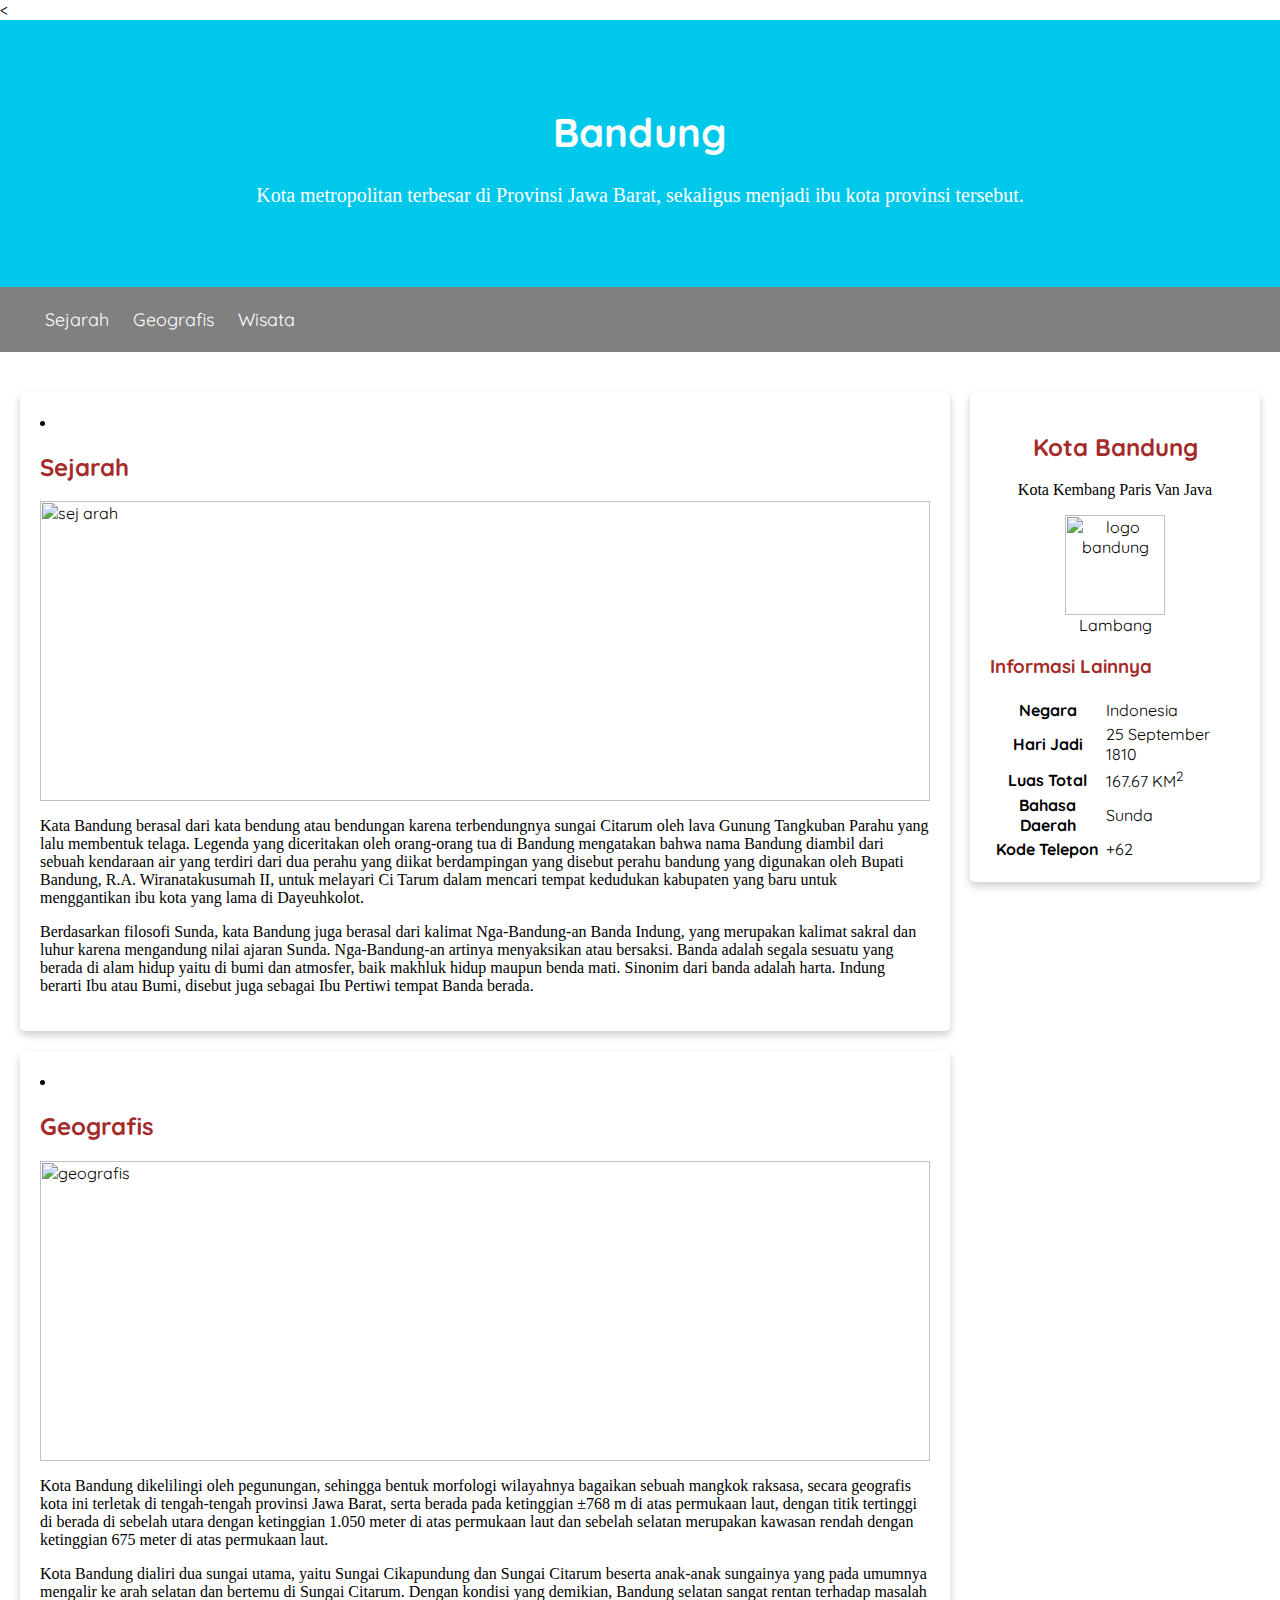
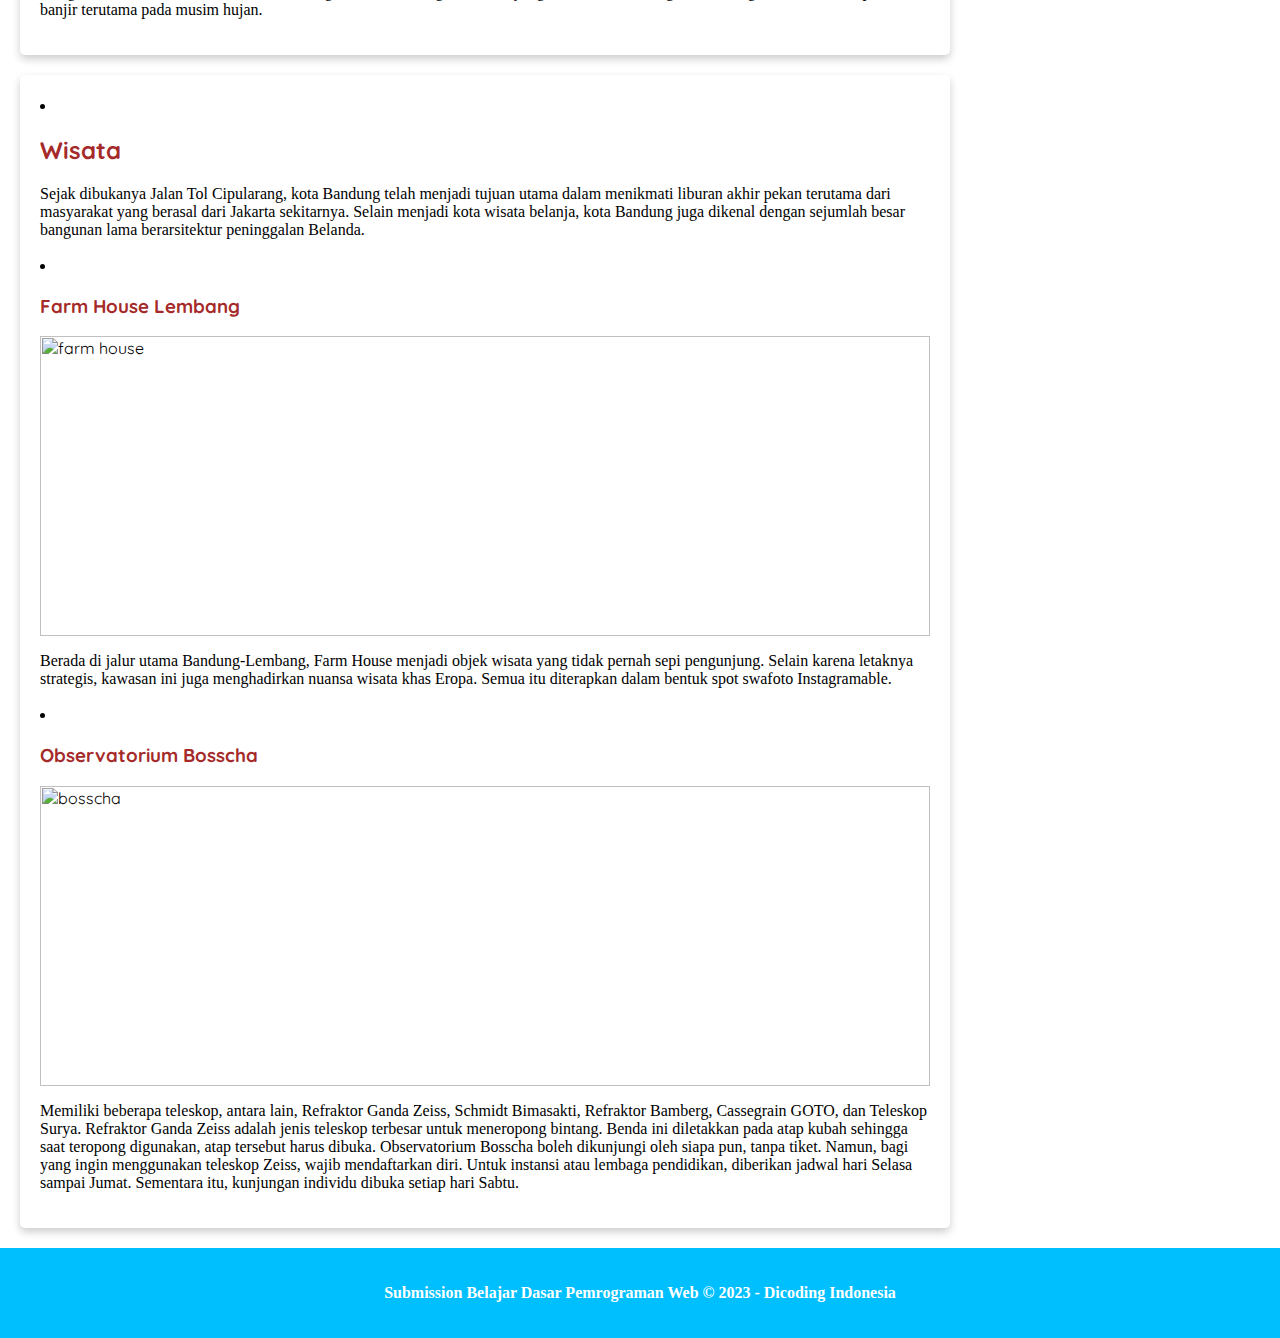
==== index.html @ 519bc6e9 "Add files via upload" ====
<<!DOCTYPE html>
<!--[if lt IE 7]>      <html class="no-js lt-ie9 lt-ie8 lt-ie7"> <![endif]-->
<!--[if IE 7]>         <html class="no-js lt-ie9 lt-ie8"> <![endif]-->
<!--[if IE 8]>         <html class="no-js lt-ie9"> <![endif]-->
<!--[if gt IE 8]>      <html class="no-js"> <!--<![endif]-->
<html lang="id">
    <head>
    <meta charset="utf-8">
        <methttp-equiv="X-UA-Compatible" content="IE=edge">
        <title>Testing</title>
        <meta name="Latihan" content="Terserah">
        <meta name="viewport" content="width=device-width, initial-scale=1">
        <link rel="stylesheet" href="index.css">
    </head>
    <style>
    
    </style>
        <header>
            <div class="jumbotron">
                <h1>Bandung</h1>
                <p>Kota metropolitan terbesar di Provinsi Jawa Barat, sekaligus menjadi ibu kota provinsi tersebut.</p>
            </div>
            <nav>
                <ul>
                    <li><a href="#Sejarah">Sejarah</a></li>
                    <li><a href="#Geografis">Geografis</a></li>
                    <li><a href="#Wisata">Wisata</a></li>
                </ul>
            </nav>
        </header>    
      <body>
         <main>
         <div id="content">
            <article id="Sejarah" class="card">
                <li><h2 id="Sejarah">Sejarah</h2></li>
                <img src="assets/image/history.jpg" class="featured-image" alt="sej  arah">
                <p>Kata Bandung berasal dari kata bendung atau bendungan karena terbendungnya sungai Citarum oleh lava Gunung Tangkuban Parahu yang lalu membentuk telaga. Legenda yang diceritakan oleh orang-orang tua di Bandung mengatakan bahwa nama Bandung diambil dari sebuah kendaraan air yang terdiri dari dua perahu yang diikat berdampingan yang disebut perahu bandung yang digunakan oleh Bupati Bandung, R.A. Wiranatakusumah II, untuk melayari Ci Tarum dalam mencari tempat kedudukan kabupaten yang baru untuk menggantikan ibu kota yang lama di Dayeuhkolot.</p>
     
     
                <p>Berdasarkan filosofi Sunda, kata Bandung juga berasal dari kalimat Nga-Bandung-an Banda Indung, yang merupakan kalimat sakral dan luhur karena mengandung nilai ajaran Sunda. Nga-Bandung-an artinya menyaksikan atau bersaksi. Banda adalah segala sesuatu yang berada di alam hidup yaitu di bumi dan atmosfer, baik makhluk hidup maupun benda mati. Sinonim dari banda adalah harta. Indung berarti Ibu atau Bumi, disebut juga sebagai Ibu Pertiwi tempat Banda berada.</p>
            </article>
            <article id="Geografis" class="card">
                <li><h2 id="Geografis">Geografis</h2></li>
                <img src="assets/image/geografis.jpg" class="featured-image" alt="geografis">
                <p>Kota Bandung dikelilingi oleh pegunungan, sehingga bentuk morfologi wilayahnya bagaikan sebuah mangkok raksasa, secara geografis kota ini terletak di tengah-tengah provinsi Jawa Barat, serta berada pada ketinggian ±768 m di atas permukaan laut, dengan titik tertinggi di berada di sebelah utara dengan ketinggian 1.050 meter di atas permukaan laut dan sebelah selatan merupakan kawasan rendah dengan ketinggian 675 meter di atas permukaan laut.</p>
     
     
                <p>Kota Bandung dialiri dua sungai utama, yaitu Sungai Cikapundung dan Sungai Citarum beserta anak-anak sungainya yang pada umumnya mengalir ke arah selatan dan bertemu di Sungai Citarum. Dengan kondisi yang demikian, Bandung selatan sangat rentan terhadap masalah banjir terutama pada musim hujan.</p>
     
            </article>
            <article id="Wisata" class="card">
                <li><h2 id="Wisata">Wisata</h2></li>
                <p>Sejak dibukanya Jalan Tol Cipularang, kota Bandung telah menjadi tujuan utama dalam menikmati liburan akhir pekan terutama dari masyarakat yang berasal dari Jakarta sekitarnya. Selain menjadi kota wisata belanja, kota Bandung juga dikenal dengan sejumlah besar bangunan lama berarsitektur peninggalan Belanda.</p>

                <section>
                    
                    <li><h3>Farm House Lembang</h3></li>
                    <img src="assets/image/farm-house.jpg" class="featured-image" alt="farm house">
                    <p>Berada di jalur utama Bandung-Lembang, Farm House menjadi objek wisata yang tidak pernah sepi pengunjung. Selain karena letaknya strategis, kawasan ini juga menghadirkan nuansa wisata khas Eropa. Semua itu diterapkan dalam bentuk spot swafoto Instagramable.</p>
                    
                </section>
                <section>
                    
                    <li><h3>Observatorium Bosscha</h3></li>
                    <img src="assets/image/bosscha.jpg" class="featured-image" alt="bosscha">
                    <p>Memiliki beberapa teleskop, antara lain, Refraktor Ganda Zeiss, Schmidt Bimasakti, Refraktor Bamberg, Cassegrain GOTO, dan Teleskop Surya. Refraktor Ganda Zeiss adalah jenis teleskop terbesar untuk meneropong bintang. Benda ini diletakkan pada atap kubah sehingga saat teropong digunakan, atap tersebut harus dibuka. Observatorium Bosscha boleh dikunjungi oleh siapa pun, tanpa tiket. Namun, bagi yang ingin menggunakan teleskop Zeiss, wajib mendaftarkan diri. Untuk instansi atau lembaga pendidikan, diberikan jadwal hari Selasa sampai Jumat. Sementara itu, kunjungan individu dibuka setiap hari Sabtu.</p>
                    
                </section>
            </article>
        </div>    
    </body>
    <body>
         <aside>
            <article class="profile card">
               <header>
                  <h2>Kota Bandung</h2>
                  <p>Kota Kembang Paris Van Java</p>
                  <figure>
                     <img src="assets/image/Bandung_coa.png" class="profile-img" alt="logo bandung">
                     <figcaption>Lambang</figcaption>
                  </figure>
               </header>
               <section>
                  <h3>Informasi Lainnya</h3>
                  <table>
                     <tr>
                        <th>Negara</th>
                        <td>Indonesia</td>
                     </tr>
                     <tr>
                        <th>Hari Jadi</th>
                        <td>25 September 1810</td>
                     </tr>
                     <tr>
                        <th>Luas Total</th>
                        <td>167.67 KM<sup>2</sup></td>
                     </tr>
                     <tr>
                        <th>Bahasa Daerah</th>
                        <td>Sunda</td>
                     </tr>
                     <tr>
                        <th>Kode Telepon</th>
                        <td>+62</td>
                     </tr>
                  </table>
               </section>
            </article>
         </aside>
      </main>
      <script src="main.js"></script> 
   </body>
   <footer>
      <p>Submission Belajar Dasar Pemrograman Web © 2023 - Dicoding Indonesia</p>
   </footer>
</html>
---- index.css ----
@import url('https://fonts.googleapis.com/css2?family=Quicksand&display=swap');


p {
    font-family: 'Edu NSW ACT Foundation', cursive;
}

nav a {
    font-size: 18px;
    font-weight: 400;
    text-decoration: none;
    color: black
}

a:link {
    color: white;
}

nav a:hover {
    font-weight: bold;
}

.profile header {
    text-align: center;
}


h2,h3 {
    color: brown;
}

footer {
    padding: 20px;
    color: rgb(255, 255, 255);
    background-color: rgb(0, 191, 255);
    text-align: center;
    font-weight: bold;
}

.featured-image {
    width: 100%;
    max-height: 300px;
    object-fit: cover;
    object-position: center;
}

.profile-img {
    width: 100px;
}

.card {
    box-shadow: 0 4px 8px 0 rgba(0, 0, 0, 0.2);
    border-radius: 5px;
    padding: 20px;
    margin-top: 20px;
    overflow: 0 auto;
}

.jumbotron {
    padding: 60px;
    text-align: center;
    font-size: 20px;
    color: white;
    background-color: #00c8eb;
}

nav li {
    display: inline;
    margin-right: 20px;
    list-style-type: none;
}

nav {
    background-color: grey;  
    padding: 5px;
    position: sticky;
    top: 0;
}

body {
    margin: 0;
    padding: 0;
    font-family: 'Quicksand', sans-serif;
}

main {
    padding: 20px;
}

#content {
    float: left;
    width: 75%;
}

aside {
    float: right;
    width: 25%;
    padding-left: 20px;
}

main {
    overflow: auto;
    padding: 20px;
}

* {
    box-sizing: border-box;
}

@media screen and (max-width: 1000px) {
    content,
    aside {
      width: 100%;
      padding: 0;
    }
}
    
header {
    display: inline;
}
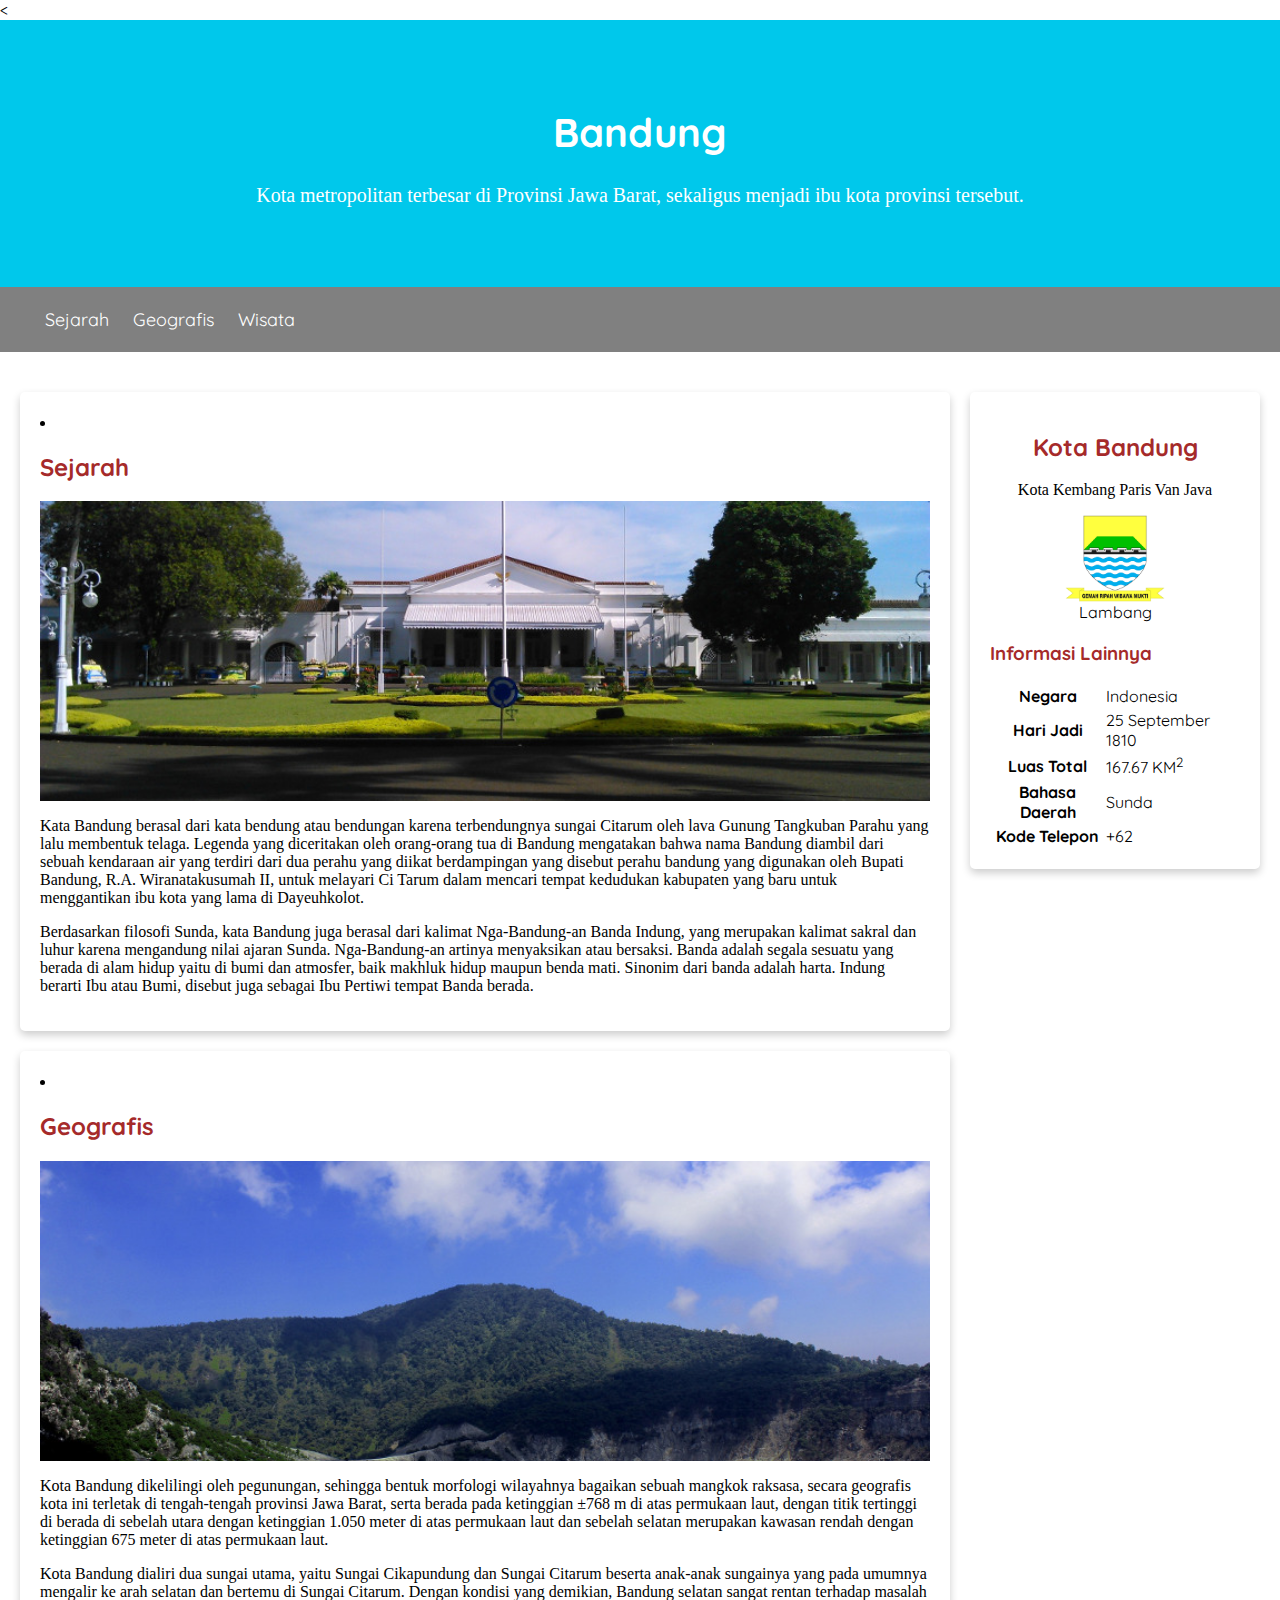
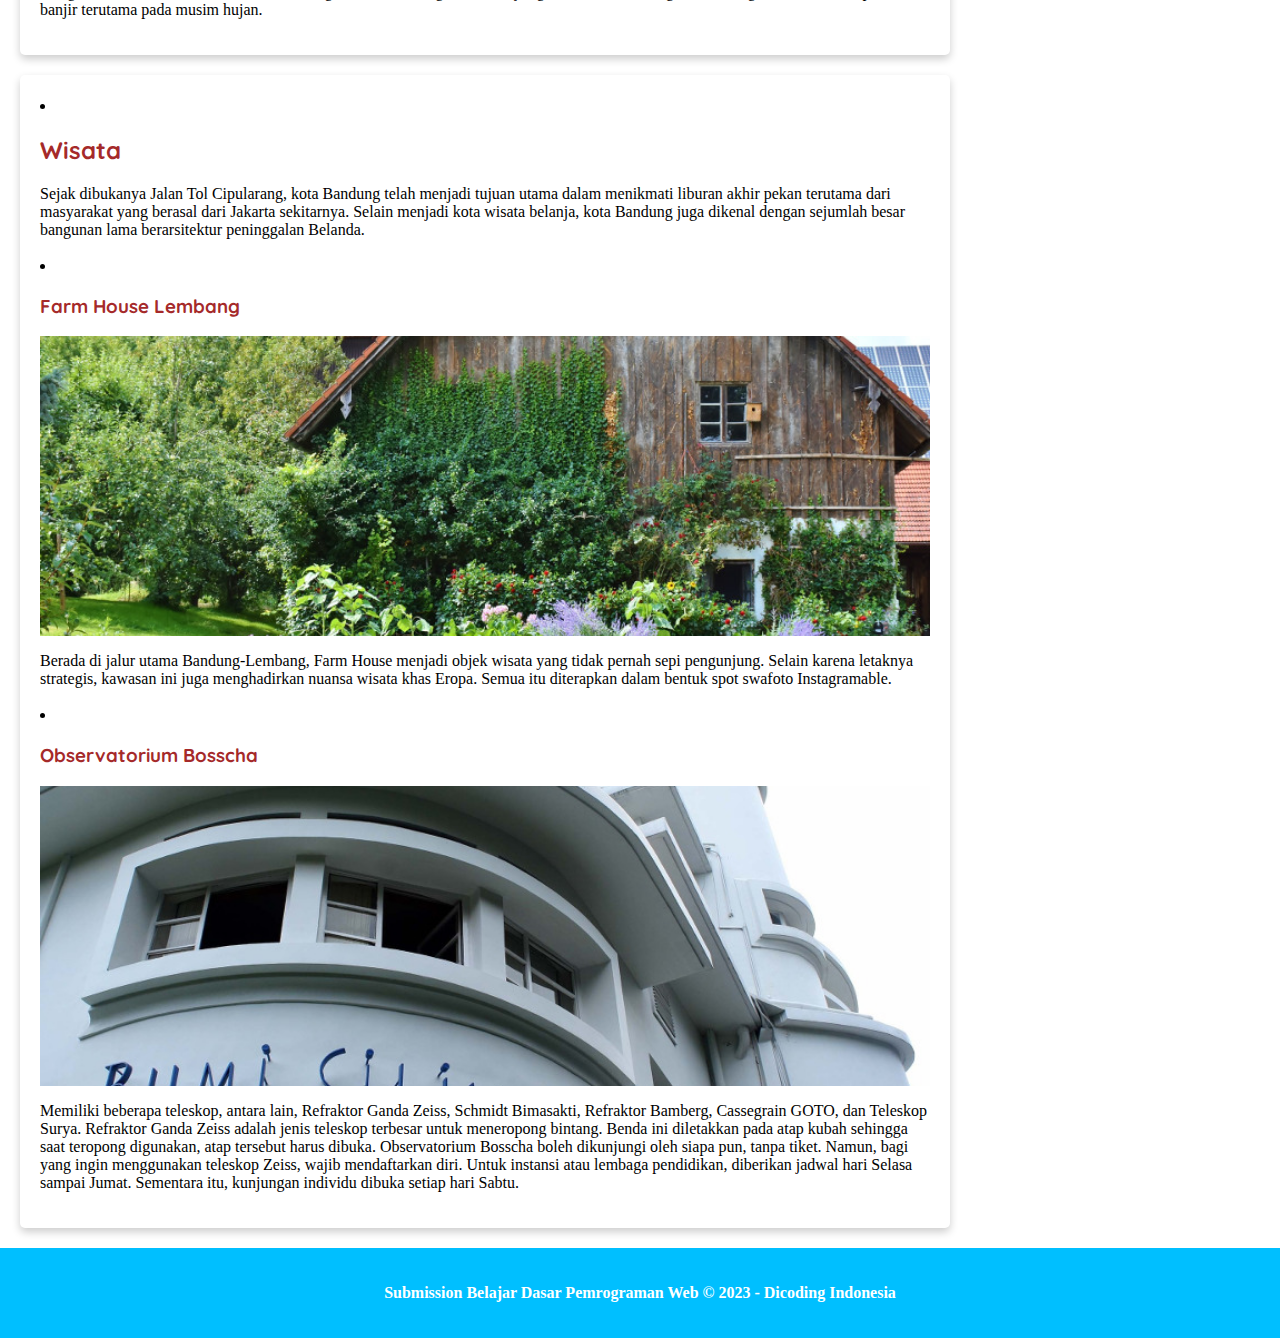
==== commit 05276102: "Update index.html" ====
--- a/index.html
+++ b/index.html
@@ -33,7 +33,7 @@
          <div id="content">
             <article id="Sejarah" class="card">
                 <li><h2 id="Sejarah">Sejarah</h2></li>
-                <img src="assets/image/history.jpg" class="featured-image" alt="sej  arah">
+                <img src="assets/history.jpg" class="featured-image" alt="sej  arah">
                 <p>Kata Bandung berasal dari kata bendung atau bendungan karena terbendungnya sungai Citarum oleh lava Gunung Tangkuban Parahu yang lalu membentuk telaga. Legenda yang diceritakan oleh orang-orang tua di Bandung mengatakan bahwa nama Bandung diambil dari sebuah kendaraan air yang terdiri dari dua perahu yang diikat berdampingan yang disebut perahu bandung yang digunakan oleh Bupati Bandung, R.A. Wiranatakusumah II, untuk melayari Ci Tarum dalam mencari tempat kedudukan kabupaten yang baru untuk menggantikan ibu kota yang lama di Dayeuhkolot.</p>
      
      
@@ -41,7 +41,7 @@
             </article>
             <article id="Geografis" class="card">
                 <li><h2 id="Geografis">Geografis</h2></li>
-                <img src="assets/image/geografis.jpg" class="featured-image" alt="geografis">
+                <img src="assets/geografis.jpg" class="featured-image" alt="geografis">
                 <p>Kota Bandung dikelilingi oleh pegunungan, sehingga bentuk morfologi wilayahnya bagaikan sebuah mangkok raksasa, secara geografis kota ini terletak di tengah-tengah provinsi Jawa Barat, serta berada pada ketinggian ±768 m di atas permukaan laut, dengan titik tertinggi di berada di sebelah utara dengan ketinggian 1.050 meter di atas permukaan laut dan sebelah selatan merupakan kawasan rendah dengan ketinggian 675 meter di atas permukaan laut.</p>
      
      
@@ -55,14 +55,14 @@
                 <section>
                     
                     <li><h3>Farm House Lembang</h3></li>
-                    <img src="assets/image/farm-house.jpg" class="featured-image" alt="farm house">
+                    <img src="assets/farm-house.jpg" class="featured-image" alt="farm house">
                     <p>Berada di jalur utama Bandung-Lembang, Farm House menjadi objek wisata yang tidak pernah sepi pengunjung. Selain karena letaknya strategis, kawasan ini juga menghadirkan nuansa wisata khas Eropa. Semua itu diterapkan dalam bentuk spot swafoto Instagramable.</p>
                     
                 </section>
                 <section>
                     
                     <li><h3>Observatorium Bosscha</h3></li>
-                    <img src="assets/image/bosscha.jpg" class="featured-image" alt="bosscha">
+                    <img src="assets/bosscha.jpg" class="featured-image" alt="bosscha">
                     <p>Memiliki beberapa teleskop, antara lain, Refraktor Ganda Zeiss, Schmidt Bimasakti, Refraktor Bamberg, Cassegrain GOTO, dan Teleskop Surya. Refraktor Ganda Zeiss adalah jenis teleskop terbesar untuk meneropong bintang. Benda ini diletakkan pada atap kubah sehingga saat teropong digunakan, atap tersebut harus dibuka. Observatorium Bosscha boleh dikunjungi oleh siapa pun, tanpa tiket. Namun, bagi yang ingin menggunakan teleskop Zeiss, wajib mendaftarkan diri. Untuk instansi atau lembaga pendidikan, diberikan jadwal hari Selasa sampai Jumat. Sementara itu, kunjungan individu dibuka setiap hari Sabtu.</p>
                     
                 </section>
@@ -76,7 +76,7 @@
                   <h2>Kota Bandung</h2>
                   <p>Kota Kembang Paris Van Java</p>
                   <figure>
-                     <img src="assets/image/Bandung_coa.png" class="profile-img" alt="logo bandung">
+                     <img src="assets/Bandung_coa.png" class="profile-img" alt="logo bandung">
                      <figcaption>Lambang</figcaption>
                   </figure>
                </header>
@@ -114,4 +114,4 @@
       <p>Submission Belajar Dasar Pemrograman Web © 2023 - Dicoding Indonesia</p>
    </footer>
 </html>
-   +   
